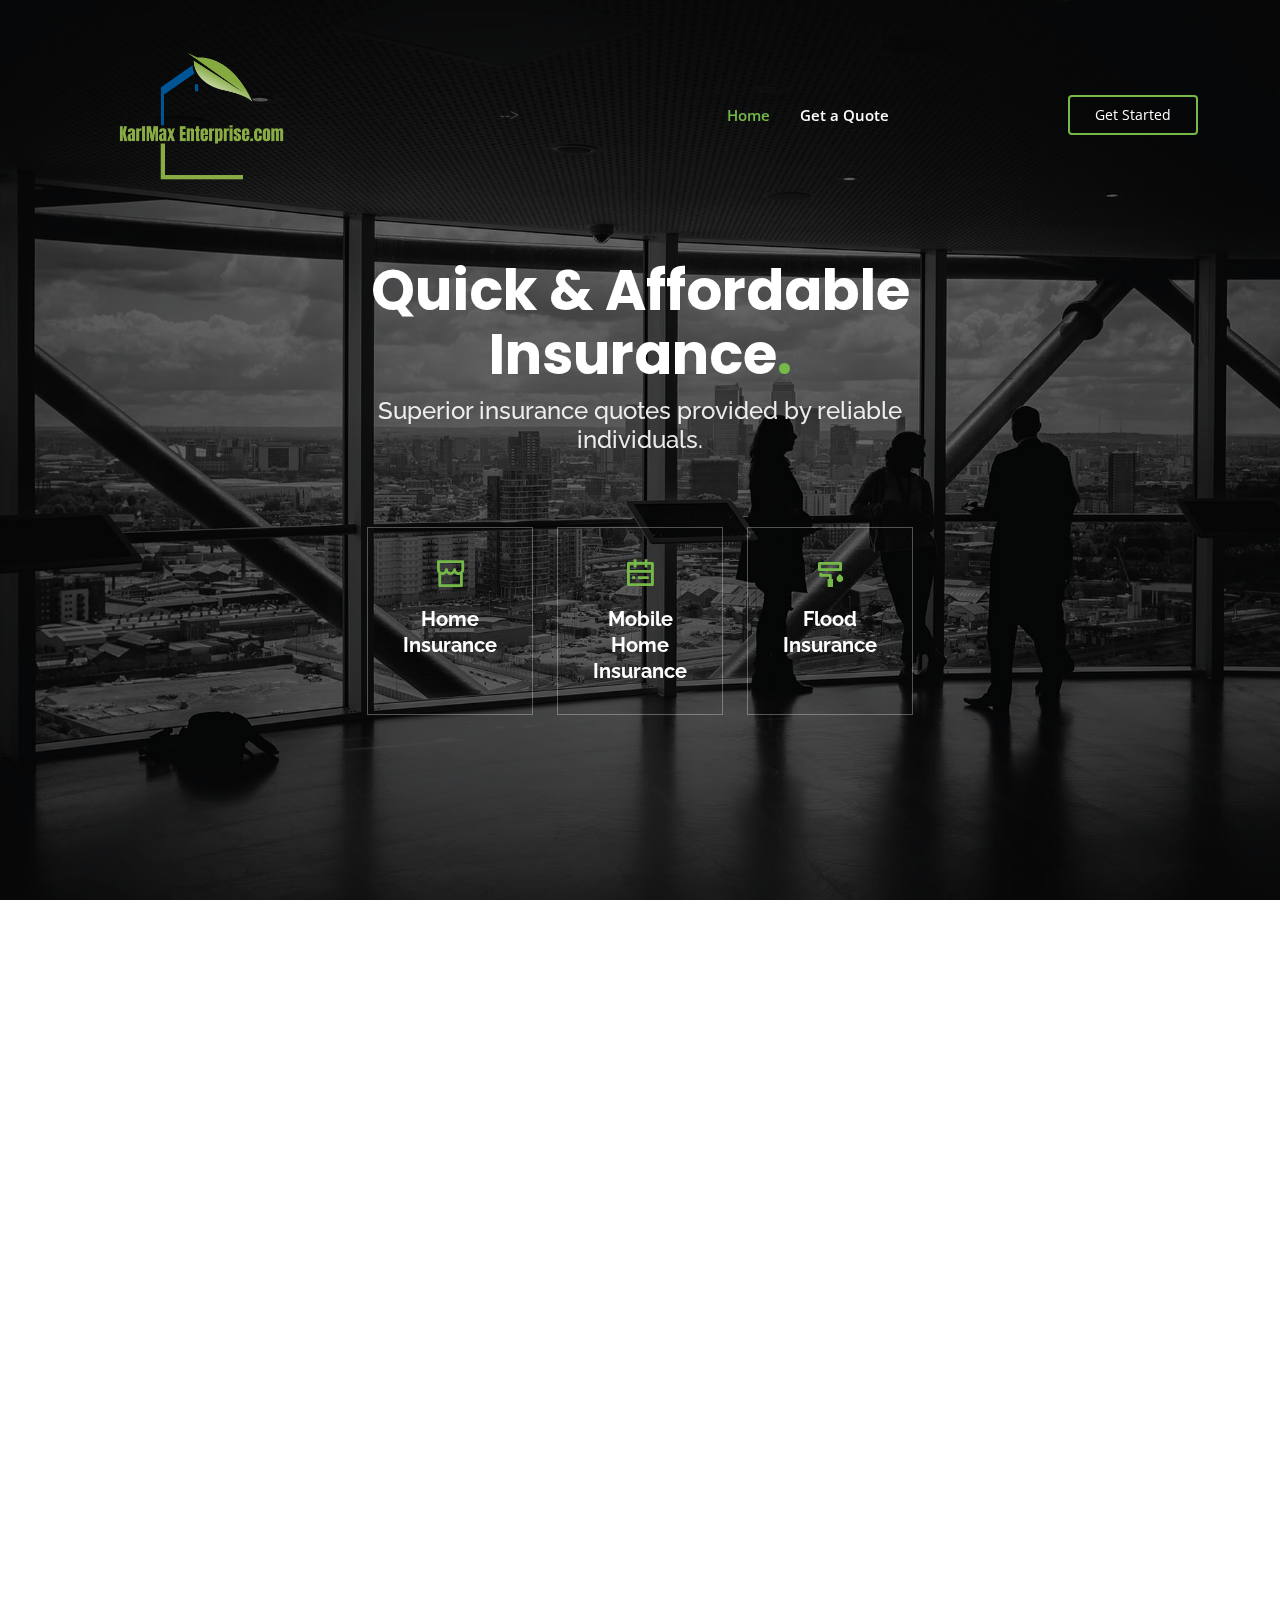
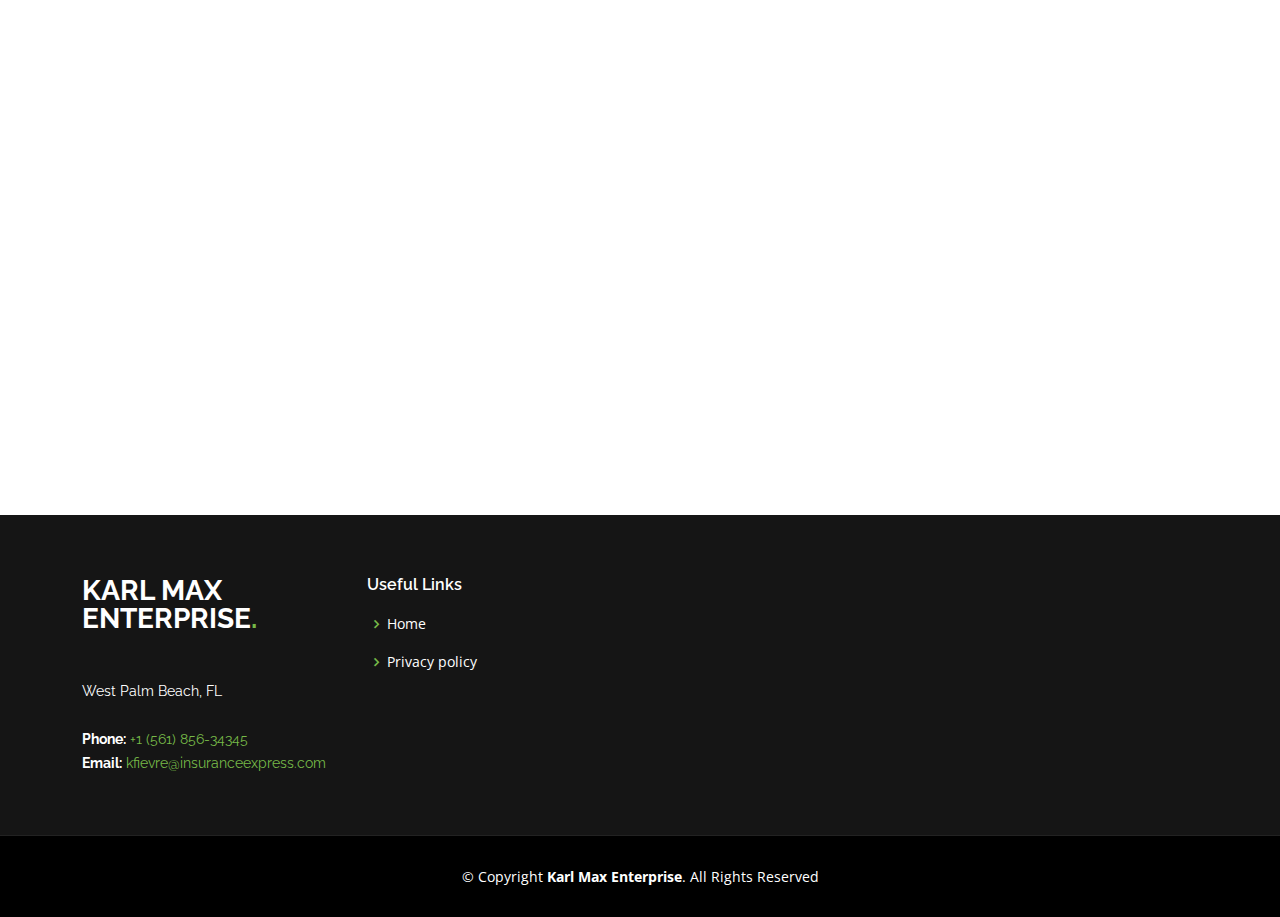
==== index.html @ fe8ec249 "Added logo and changed colors" ====
<!DOCTYPE html>
<html lang="en">

<head>
    <meta charset="utf-8">
    <meta content="width=device-width, initial-scale=1.0" name="viewport">

    <title>Karl Max Enterprise</title>
    <meta content="" name="description">
    <meta content="" name="keywords">

    <!-- Favicons -->
    <link href="assets/img/favicon.png" rel="icon">
    <link href="assets/img/apple-touch-icon.png" rel="apple-touch-icon">

    <!-- Google Fonts -->
    <link
        href="https://fonts.googleapis.com/css?family=Open+Sans:300,300i,400,400i,600,600i,700,700i|Raleway:300,300i,400,400i,500,500i,600,600i,700,700i|Poppins:300,300i,400,400i,500,500i,600,600i,700,700i"
        rel="stylesheet">

    <!-- Vendor CSS Files -->
    <link href="assets/vendor/aos/aos.css" rel="stylesheet">
    <link href="assets/vendor/bootstrap/css/bootstrap.min.css" rel="stylesheet">
    <link href="assets/vendor/bootstrap-icons/bootstrap-icons.css" rel="stylesheet">
    <link href="assets/vendor/boxicons/css/boxicons.min.css" rel="stylesheet">
    <link href="assets/vendor/glightbox/css/glightbox.min.css" rel="stylesheet">
    <link href="assets/vendor/remixicon/remixicon.css" rel="stylesheet">
    <link href="assets/vendor/swiper/swiper-bundle.min.css" rel="stylesheet">
    <link href="assets/css/style.css" rel="stylesheet">


</head>

<body>

    <!-- ======= Header ======= -->
    <header id="header" class="fixed-top ">
        <div class="container d-flex align-items-center justify-content-lg-between">

        <!--    <h1 class="logo me-auto me-lg-0"><a href="index.html">Karl Max Enterprise<span>.</span></a></h1>
             Uncomment below if you prefer to use an image logo -->
             <a href="index.html" class="logo me-auto me-lg-0"><img src="assets/img/Transparent Logo.png" alt="" class="img-fluid"></a>-->

            <nav id="navbar" class="navbar order-last order-lg-0">
                <ul>
                    <li><a class="nav-link scrollto active" href="#hero">Home</a></li>
                    <!--     <li><a class="nav-link scrollto" href="#about">About</a></li>
                    <li class="dropdown"><a href="#"><span>Drop Down</span> <i class="bi bi-chevron-down"></i></a>
                        <ul>
                            <li><a href="#">Drop Down 1</a></li>
                            <li class="dropdown"><a href="#"><span>Deep Drop Down</span> <i class="bi bi-chevron-right"></i></a>
                                <ul>
                                    <li><a href="#">Deep Drop Down 1</a></li>
                                    <li><a href="#">Deep Drop Down 2</a></li>
                                    <li><a href="#">Deep Drop Down 3</a></li>
                                    <li><a href="#">Deep Drop Down 4</a></li>
                                    <li><a href="#">Deep Drop Down 5</a></li>
                                </ul>
                            </li>
                            <li><a href="#">Drop Down 2</a></li>
                            <li><a href="#">Drop Down 3</a></li>
                            <li><a href="#">Drop Down 4</a></li>
                        </ul>
                    </li> -->
                    <li><a class="nav-link scrollto" href="#contact">Get a Quote</a></li>
                </ul>
                <i class="bi bi-list mobile-nav-toggle"></i>
            </nav><!-- .navbar -->

            <a href="#contact" class="get-started-btn scrollto">Get Started</a>

        </div>
    </header><!-- End Header -->

    <!-- ======= Hero Section ======= -->
    <section id="hero" class="d-flex align-items-center justify-content-center">
        <div class="container" data-aos="fade-up">

            <div class="row justify-content-center" data-aos="fade-up" data-aos-delay="150">
                <div class="col-xl-6 col-lg-8">
                    <h1>Quick & Affordable Insurance<span>.</span></h1>
                    <h2>Superior insurance quotes provided by reliable individuals.</h2>
                </div>
            </div>

            <div class="row gy-4 mt-5 justify-content-center" data-aos="zoom-in" data-aos-delay="250">
                <div class="col-xl-2 col-md-4">
                    <div class="icon-box">
                        <i class="ri-store-line"></i>
                        <h3><a href="">Home Insurance</a></h3>
                    </div>
                </div>
                <div class="col-xl-2 col-md-4">
                    <div class="icon-box">
                        <i class="ri-calendar-todo-line"></i>
                        <h3><a href="">Mobile Home Insurance</a></h3>
                    </div>
                </div>
                <div class="col-xl-2 col-md-4">
                    <div class="icon-box">
                        <i class="ri-paint-brush-line"></i>
                        <h3><a href="">Flood Insurance</a></h3>
                    </div>
                </div>
              <!--  <div class="col-xl-2 col-md-4">
                    <div class="icon-box">
                        <i class="ri-bar-chart-box-line"></i>
                        <h3><a href="">Dolor Sitema</a></h3>
                    </div>
                </div>

                <div class="col-xl-2 col-md-4">
                    <div class="icon-box">
                        <i class="ri-paint-brush-line"></i>
                        <h3><a href="">Magni Dolores</a></h3>
                    </div>
                </div>
                <div class="col-xl-2 col-md-4">
                    <div class="icon-box">
                        <i class="ri-database-2-line"></i>
                        <h3><a href="">Nemos Enimade</a></h3>
                    </div>
                </div>-->
            </div>

        </div>
    </section><!-- End Hero -->

    <main id="main">

        <!-- ======= About Section ======= 
        <section id="about" class="about">
            <div class="container" data-aos="fade-up">

                <div class="row">
                    <div class="col-lg-6 order-1 order-lg-2" data-aos="fade-left" data-aos-delay="100">
                        <img src="assets/img/about.jpg" class="img-fluid" alt="">
                    </div>
                    <div class="col-lg-6 pt-4 pt-lg-0 order-2 order-lg-1 content" data-aos="fade-right" data-aos-delay="100">
                        <h3>Voluptatem dignissimos provident quasi corporis voluptates sit assumenda.</h3>
                        <p class="fst-italic">
                            Lorem ipsum dolor sit amet, consectetur adipiscing elit, sed do eiusmod tempor incididunt ut labore et dolore
                            magna aliqua.
                        </p>
                        <ul>
                            <li><i class="ri-check-double-line"></i> Ullamco laboris nisi ut aliquip ex ea commodo consequat.</li>
                            <li><i class="ri-check-double-line"></i> Duis aute irure dolor in reprehenderit in voluptate velit.</li>
                            <li><i class="ri-check-double-line"></i> Ullamco laboris nisi ut aliquip ex ea commodo consequat. Duis aute irure dolor in reprehenderit in voluptate trideta storacalaperda mastiro dolore eu fugiat nulla pariatur.</li>
                        </ul>
                        <p>
                            Ullamco laboris nisi ut aliquip ex ea commodo consequat. Duis aute irure dolor in reprehenderit in voluptate
                            velit esse cillum dolore eu fugiat nulla pariatur. Excepteur sint occaecat cupidatat non proident
                        </p>
                    </div>
                </div>

            </div>
        </section> End About Section 

         ======= Clients Section ======= 
        <section id="clients" class="clients">
            <div class="container" data-aos="zoom-in">

                <div class="clients-slider swiper-container">
                    <div class="swiper-wrapper align-items-center">
                        <div class="swiper-slide"><img src="assets/img/clients/client-1.png" class="img-fluid" alt=""></div>
                        <div class="swiper-slide"><img src="assets/img/clients/client-2.png" class="img-fluid" alt=""></div>
                        <div class="swiper-slide"><img src="assets/img/clients/client-3.png" class="img-fluid" alt=""></div>
                        <div class="swiper-slide"><img src="assets/img/clients/client-4.png" class="img-fluid" alt=""></div>
                        <div class="swiper-slide"><img src="assets/img/clients/client-5.png" class="img-fluid" alt=""></div>
                        <div class="swiper-slide"><img src="assets/img/clients/client-6.png" class="img-fluid" alt=""></div>
                        <div class="swiper-slide"><img src="assets/img/clients/client-7.png" class="img-fluid" alt=""></div>
                        <div class="swiper-slide"><img src="assets/img/clients/client-8.png" class="img-fluid" alt=""></div>
                    </div>
                    <div class="swiper-pagination"></div>
                </div>

            </div>
        </section> End Clients Section -->

        <!-- ======= Features Section ======= 
        <section id="features" class="features">
            <div class="container" data-aos="fade-up">

                <div class="row">
                    <div class="image col-lg-6" style='background-image: url("assets/img/features.jpg");' data-aos="fade-right"></div>
                    <div class="col-lg-6" data-aos="fade-left" data-aos-delay="100">
                        <div class="icon-box mt-5 mt-lg-0" data-aos="zoom-in" data-aos-delay="150">
                            <i class="bx bx-receipt"></i>
                            <h4>Est labore ad</h4>
                            <p>Consequuntur sunt aut quasi enim aliquam quae harum pariatur laboris nisi ut aliquip</p>
                        </div>
                        <div class="icon-box mt-5" data-aos="zoom-in" data-aos-delay="150">
                            <i class="bx bx-cube-alt"></i>
                            <h4>Harum esse qui</h4>
                            <p>Excepteur sint occaecat cupidatat non proident, sunt in culpa qui officia deserunt</p>
                        </div>
                        <div class="icon-box mt-5" data-aos="zoom-in" data-aos-delay="150">
                            <i class="bx bx-images"></i>
                            <h4>Aut occaecati</h4>
                            <p>Aut suscipit aut cum nemo deleniti aut omnis. Doloribus ut maiores omnis facere</p>
                        </div>
                        <div class="icon-box mt-5" data-aos="zoom-in" data-aos-delay="150">
                            <i class="bx bx-shield"></i>
                            <h4>Beatae veritatis</h4>
                            <p>Expedita veritatis consequuntur nihil tempore laudantium vitae denat pacta</p>
                        </div>
                    </div>
                </div>

            </div>
        </section><!-- End Features Section 

        <!-- ======= Services Section ======= 
        <section id="services" class="services">
            <div class="container" data-aos="fade-up">

                <div class="section-title">
                    <h2>Services</h2>
                    <p>Check our Services</p>
                </div>

                <div class="row">
                    <div class="col-lg-4 col-md-6 d-flex align-items-stretch" data-aos="zoom-in" data-aos-delay="100">
                        <div class="icon-box">
                            <div class="icon"><i class="bx bxl-dribbble"></i></div>
                            <h4><a href="">Lorem Ipsum</a></h4>
                            <p>Voluptatum deleniti atque corrupti quos dolores et quas molestias excepturi</p>
                        </div>
                    </div>

                    <div class="col-lg-4 col-md-6 d-flex align-items-stretch mt-4 mt-md-0" data-aos="zoom-in" data-aos-delay="200">
                        <div class="icon-box">
                            <div class="icon"><i class="bx bx-file"></i></div>
                            <h4><a href="">Sed ut perspiciatis</a></h4>
                            <p>Duis aute irure dolor in reprehenderit in voluptate velit esse cillum dolore</p>
                        </div>
                    </div>

                    <div class="col-lg-4 col-md-6 d-flex align-items-stretch mt-4 mt-lg-0" data-aos="zoom-in" data-aos-delay="300">
                        <div class="icon-box">
                            <div class="icon"><i class="bx bx-tachometer"></i></div>
                            <h4><a href="">Magni Dolores</a></h4>
                            <p>Excepteur sint occaecat cupidatat non proident, sunt in culpa qui officia</p>
                        </div>
                    </div>

                    <div class="col-lg-4 col-md-6 d-flex align-items-stretch mt-4" data-aos="zoom-in" data-aos-delay="100">
                        <div class="icon-box">
                            <div class="icon"><i class="bx bx-world"></i></div>
                            <h4><a href="">Nemo Enim</a></h4>
                            <p>At vero eos et accusamus et iusto odio dignissimos ducimus qui blanditiis</p>
                        </div>
                    </div>

                    <div class="col-lg-4 col-md-6 d-flex align-items-stretch mt-4" data-aos="zoom-in" data-aos-delay="200">
                        <div class="icon-box">
                            <div class="icon"><i class="bx bx-slideshow"></i></div>
                            <h4><a href="">Dele cardo</a></h4>
                            <p>Quis consequatur saepe eligendi voluptatem consequatur dolor consequuntur</p>
                        </div>
                    </div>

                    <div class="col-lg-4 col-md-6 d-flex align-items-stretch mt-4" data-aos="zoom-in" data-aos-delay="300">
                        <div class="icon-box">
                            <div class="icon"><i class="bx bx-arch"></i></div>
                            <h4><a href="">Divera don</a></h4>
                            <p>Modi nostrum vel laborum. Porro fugit error sit minus sapiente sit aspernatur</p>
                        </div>
                    </div>

                </div>

            </div>
        </section><!-- End Services Section 

        <!-- ======= Cta Section ======= 
        <section id="cta" class="cta">
            <div class="container" data-aos="zoom-in">

                <div class="text-center">
                    <h3>Call To Action</h3>
                    <p> Duis aute irure dolor in reprehenderit in voluptate velit esse cillum dolore eu fugiat nulla pariatur. Excepteur sint occaecat cupidatat non proident, sunt in culpa qui officia deserunt mollit anim id est laborum.</p>
                    <a class="cta-btn" href="#">Call To Action</a>
                </div>

            </div>
        </section><!-- End Cta Section -->

        <!-- ======= Portfolio Section ======= 
        <section id="portfolio" class="portfolio">
            <div class="container" data-aos="fade-up">

                <div class="section-title">
                    <h2>Portfolio</h2>
                    <p>Check our Portfolio</p>
                </div>

                <div class="row" data-aos="fade-up" data-aos-delay="100">
                    <div class="col-lg-12 d-flex justify-content-center">
                        <ul id="portfolio-flters">
                            <li data-filter="*" class="filter-active">All</li>
                            <li data-filter=".filter-app">App</li>
                            <li data-filter=".filter-card">Card</li>
                            <li data-filter=".filter-web">Web</li>
                        </ul>
                    </div>
                </div>

                <div class="row portfolio-container" data-aos="fade-up" data-aos-delay="200">

                    <div class="col-lg-4 col-md-6 portfolio-item filter-app">
                        <div class="portfolio-wrap">
                            <img src="assets/img/portfolio/portfolio-1.jpg" class="img-fluid" alt="">
                            <div class="portfolio-info">
                                <h4>App 1</h4>
                                <p>App</p>
                                <div class="portfolio-links">
                                    <a href="assets/img/portfolio/portfolio-1.jpg" data-gallery="portfolioGallery" class="portfolio-lightbox" title="App 1"><i class="bx bx-plus"></i></a>
                                    <a href="portfolio-details.html" title="More Details"><i class="bx bx-link"></i></a>
                                </div>
                            </div>
                        </div>
                    </div>

                    <div class="col-lg-4 col-md-6 portfolio-item filter-web">
                        <div class="portfolio-wrap">
                            <img src="assets/img/portfolio/portfolio-2.jpg" class="img-fluid" alt="">
                            <div class="portfolio-info">
                                <h4>Web 3</h4>
                                <p>Web</p>
                                <div class="portfolio-links">
                                    <a href="assets/img/portfolio/portfolio-2.jpg" data-gallery="portfolioGallery" class="portfolio-lightbox" title="Web 3"><i class="bx bx-plus"></i></a>
                                    <a href="portfolio-details.html" title="More Details"><i class="bx bx-link"></i></a>
                                </div>
                            </div>
                        </div>
                    </div>

                    <div class="col-lg-4 col-md-6 portfolio-item filter-app">
                        <div class="portfolio-wrap">
                            <img src="assets/img/portfolio/portfolio-3.jpg" class="img-fluid" alt="">
                            <div class="portfolio-info">
                                <h4>App 2</h4>
                                <p>App</p>
                                <div class="portfolio-links">
                                    <a href="assets/img/portfolio/portfolio-3.jpg" data-gallery="portfolioGallery" class="portfolio-lightbox" title="App 2"><i class="bx bx-plus"></i></a>
                                    <a href="portfolio-details.html" title="More Details"><i class="bx bx-link"></i></a>
                                </div>
                            </div>
                        </div>
                    </div>

                    <div class="col-lg-4 col-md-6 portfolio-item filter-card">
                        <div class="portfolio-wrap">
                            <img src="assets/img/portfolio/portfolio-4.jpg" class="img-fluid" alt="">
                            <div class="portfolio-info">
                                <h4>Card 2</h4>
                                <p>Card</p>
                                <div class="portfolio-links">
                                    <a href="assets/img/portfolio/portfolio-4.jpg" data-gallery="portfolioGallery" class="portfolio-lightbox" title="Card 2"><i class="bx bx-plus"></i></a>
                                    <a href="portfolio-details.html" title="More Details"><i class="bx bx-link"></i></a>
                                </div>
                            </div>
                        </div>
                    </div>

                    <div class="col-lg-4 col-md-6 portfolio-item filter-web">
                        <div class="portfolio-wrap">
                            <img src="assets/img/portfolio/portfolio-5.jpg" class="img-fluid" alt="">
                            <div class="portfolio-info">
                                <h4>Web 2</h4>
                                <p>Web</p>
                                <div class="portfolio-links">
                                    <a href="assets/img/portfolio/portfolio-5.jpg" data-gallery="portfolioGallery" class="portfolio-lightbox" title="Web 2"><i class="bx bx-plus"></i></a>
                                    <a href="portfolio-details.html" title="More Details"><i class="bx bx-link"></i></a>
                                </div>
                            </div>
                        </div>
                    </div>

                    <div class="col-lg-4 col-md-6 portfolio-item filter-app">
                        <div class="portfolio-wrap">
                            <img src="assets/img/portfolio/portfolio-6.jpg" class="img-fluid" alt="">
                            <div class="portfolio-info">
                                <h4>App 3</h4>
                                <p>App</p>
                                <div class="portfolio-links">
                                    <a href="assets/img/portfolio/portfolio-6.jpg" data-gallery="portfolioGallery" class="portfolio-lightbox" title="App 3"><i class="bx bx-plus"></i></a>
                                    <a href="portfolio-details.html" title="More Details"><i class="bx bx-link"></i></a>
                                </div>
                            </div>
                        </div>
                    </div>

                    <div class="col-lg-4 col-md-6 portfolio-item filter-card">
                        <div class="portfolio-wrap">
                            <img src="assets/img/portfolio/portfolio-7.jpg" class="img-fluid" alt="">
                            <div class="portfolio-info">
                                <h4>Card 1</h4>
                                <p>Card</p>
                                <div class="portfolio-links">
                                    <a href="assets/img/portfolio/portfolio-7.jpg" data-gallery="portfolioGallery" class="portfolio-lightbox" title="Card 1"><i class="bx bx-plus"></i></a>
                                    <a href="portfolio-details.html" title="More Details"><i class="bx bx-link"></i></a>
                                </div>
                            </div>
                        </div>
                    </div>

                    <div class="col-lg-4 col-md-6 portfolio-item filter-card">
                        <div class="portfolio-wrap">
                            <img src="assets/img/portfolio/portfolio-8.jpg" class="img-fluid" alt="">
                            <div class="portfolio-info">
                                <h4>Card 3</h4>
                                <p>Card</p>
                                <div class="portfolio-links">
                                    <a href="assets/img/portfolio/portfolio-8.jpg" data-gallery="portfolioGallery" class="portfolio-lightbox" title="Card 3"><i class="bx bx-plus"></i></a>
                                    <a href="portfolio-details.html" title="More Details"><i class="bx bx-link"></i></a>
                                </div>
                            </div>
                        </div>
                    </div>

                    <div class="col-lg-4 col-md-6 portfolio-item filter-web">
                        <div class="portfolio-wrap">
                            <img src="assets/img/portfolio/portfolio-9.jpg" class="img-fluid" alt="">
                            <div class="portfolio-info">
                                <h4>Web 3</h4>
                                <p>Web</p>
                                <div class="portfolio-links">
                                    <a href="assets/img/portfolio/portfolio-9.jpg" data-gallery="portfolioGallery" class="portfolio-lightbox" title="Web 3"><i class="bx bx-plus"></i></a>
                                    <a href="portfolio-details.html" title="More Details"><i class="bx bx-link"></i></a>
                                </div>
                            </div>
                        </div>
                    </div>

                </div>

            </div>
        </section><!-- End Portfolio Section 

        <!-- ======= Counts Section ======= 
        <section id="counts" class="counts">
            <div class="container" data-aos="fade-up">

                <div class="row no-gutters">
                    <div class="image col-xl-5 d-flex align-items-stretch justify-content-center justify-content-lg-start" data-aos="fade-right" data-aos-delay="100"></div>
                    <div class="col-xl-7 ps-0 ps-lg-5 pe-lg-1 d-flex align-items-stretch" data-aos="fade-left" data-aos-delay="100">
                        <div class="content d-flex flex-column justify-content-center">
                            <h3>Voluptatem dignissimos provident quasi</h3>
                            <p>
                                Lorem ipsum dolor sit amet, consectetur adipiscing elit, sed do eiusmod tempor incididunt ut labore et dolore magna aliqua. Duis aute irure dolor in reprehenderit
                            </p>
                            <div class="row">
                                <div class="col-md-6 d-md-flex align-items-md-stretch">
                                    <div class="count-box">
                                        <i class="bi bi-emoji-smile"></i>
                                        <span data-purecounter-start="0" data-purecounter-end="65" data-purecounter-duration="2" class="purecounter"></span>
                                        <p><strong>Happy Clients</strong> consequuntur voluptas nostrum aliquid ipsam architecto ut.</p>
                                    </div>
                                </div>

                                <div class="col-md-6 d-md-flex align-items-md-stretch">
                                    <div class="count-box">
                                        <i class="bi bi-journal-richtext"></i>
                                        <span data-purecounter-start="0" data-purecounter-end="85" data-purecounter-duration="2" class="purecounter"></span>
                                        <p><strong>Projects</strong> adipisci atque cum quia aspernatur totam laudantium et quia dere tan</p>
                                    </div>
                                </div>

                                <div class="col-md-6 d-md-flex align-items-md-stretch">
                                    <div class="count-box">
                                        <i class="bi bi-clock"></i>
                                        <span data-purecounter-start="0" data-purecounter-end="35" data-purecounter-duration="4" class="purecounter"></span>
                                        <p><strong>Years of experience</strong> aut commodi quaerat modi aliquam nam ducimus aut voluptate non vel</p>
                                    </div>
                                </div>

                                <div class="col-md-6 d-md-flex align-items-md-stretch">
                                    <div class="count-box">
                                        <i class="bi bi-award"></i>
                                        <span data-purecounter-start="0" data-purecounter-end="20" data-purecounter-duration="4" class="purecounter"></span>
                                        <p><strong>Awards</strong> rerum asperiores dolor alias quo reprehenderit eum et nemo pad der</p>
                                    </div>
                                </div>
                            </div>
                        </div><!-- End .content
                    </div>
                </div>

            </div>
        </section><!-- End Counts Section -->

        <!-- ======= Testimonials Section ======= 
        <section id="testimonials" class="testimonials">
            <div class="container" data-aos="zoom-in">

                <div class="testimonials-slider swiper-container" data-aos="fade-up" data-aos-delay="100">
                    <div class="swiper-wrapper">

                        <div class="swiper-slide">
                            <div class="testimonial-item">
                                <img src="assets/img/testimonials/testimonials-1.jpg" class="testimonial-img" alt="">
                                <h3>Saul Goodman</h3>
                                <h4>Ceo &amp; Founder</h4>
                                <p>
                                    <i class="bx bxs-quote-alt-left quote-icon-left"></i>
                                    Proin iaculis purus consequat sem cure digni ssim donec porttitora entum suscipit rhoncus. Accusantium quam, ultricies eget id, aliquam eget nibh et. Maecen aliquam, risus at semper.
                                    <i class="bx bxs-quote-alt-right quote-icon-right"></i>
                                </p>
                            </div>
                        </div><!-- End testimonial item 

                        <div class="swiper-slide">
                            <div class="testimonial-item">
                                <img src="assets/img/testimonials/testimonials-2.jpg" class="testimonial-img" alt="">
                                <h3>Sara Wilsson</h3>
                                <h4>Designer</h4>
                                <p>
                                    <i class="bx bxs-quote-alt-left quote-icon-left"></i>
                                    Export tempor illum tamen malis malis eram quae irure esse labore quem cillum quid cillum eram malis quorum velit fore eram velit sunt aliqua noster fugiat irure amet legam anim culpa.
                                    <i class="bx bxs-quote-alt-right quote-icon-right"></i>
                                </p>
                            </div>
                        </div><!-- End testimonial item

                        <div class="swiper-slide">
                            <div class="testimonial-item">
                                <img src="assets/img/testimonials/testimonials-3.jpg" class="testimonial-img" alt="">
                                <h3>Jena Karlis</h3>
                                <h4>Store Owner</h4>
                                <p>
                                    <i class="bx bxs-quote-alt-left quote-icon-left"></i>
                                    Enim nisi quem export duis labore cillum quae magna enim sint quorum nulla quem veniam duis minim tempor labore quem eram duis noster aute amet eram fore quis sint minim.
                                    <i class="bx bxs-quote-alt-right quote-icon-right"></i>
                                </p>
                            </div>
                        </div><!-- End testimonial item

                        <div class="swiper-slide">
                            <div class="testimonial-item">
                                <img src="assets/img/testimonials/testimonials-4.jpg" class="testimonial-img" alt="">
                                <h3>Matt Brandon</h3>
                                <h4>Freelancer</h4>
                                <p>
                                    <i class="bx bxs-quote-alt-left quote-icon-left"></i>
                                    Fugiat enim eram quae cillum dolore dolor amet nulla culpa multos export minim fugiat minim velit minim dolor enim duis veniam ipsum anim magna sunt elit fore quem dolore labore illum veniam.
                                    <i class="bx bxs-quote-alt-right quote-icon-right"></i>
                                </p>
                            </div>
                        </div><!-- End testimonial item

                        <div class="swiper-slide">
                            <div class="testimonial-item">
                                <img src="assets/img/testimonials/testimonials-5.jpg" class="testimonial-img" alt="">
                                <h3>John Larson</h3>
                                <h4>Entrepreneur</h4>
                                <p>
                                    <i class="bx bxs-quote-alt-left quote-icon-left"></i>
                                    Quis quorum aliqua sint quem legam fore sunt eram irure aliqua veniam tempor noster veniam enim culpa labore duis sunt culpa nulla illum cillum fugiat legam esse veniam culpa fore nisi cillum quid.
                                    <i class="bx bxs-quote-alt-right quote-icon-right"></i>
                                </p>
                            </div>
                        </div><!-- End testimonial item 
                    </div>
                    <div class="swiper-pagination"></div>
                </div>

            </div>
        </section><!-- End Testimonials Section -->

        <!-- ======= Team Section ======= 
        <section id="team" class="team">
            <div class="container" data-aos="fade-up">

                <div class="section-title">
                    <h2>Team</h2>
                    <p>Check our Team</p>
                </div>

                <div class="row">

                    <div class="col-lg-3 col-md-6 d-flex align-items-stretch">
                        <div class="member" data-aos="fade-up" data-aos-delay="100">
                            <div class="member-img">
                                <img src="assets/img/team/team-1.jpg" class="img-fluid" alt="">
                                <div class="social">
                                    <a href=""><i class="bi bi-twitter"></i></a>
                                    <a href=""><i class="bi bi-facebook"></i></a>
                                    <a href=""><i class="bi bi-instagram"></i></a>
                                    <a href=""><i class="bi bi-linkedin"></i></a>
                                </div>
                            </div>
                            <div class="member-info">
                                <h4>Walter White</h4>
                                <span>Chief Executive Officer</span>
                            </div>
                        </div>
                    </div>

                    <div class="col-lg-3 col-md-6 d-flex align-items-stretch">
                        <div class="member" data-aos="fade-up" data-aos-delay="200">
                            <div class="member-img">
                                <img src="assets/img/team/team-2.jpg" class="img-fluid" alt="">
                                <div class="social">
                                    <a href=""><i class="bi bi-twitter"></i></a>
                                    <a href=""><i class="bi bi-facebook"></i></a>
                                    <a href=""><i class="bi bi-instagram"></i></a>
                                    <a href=""><i class="bi bi-linkedin"></i></a>
                                </div>
                            </div>
                            <div class="member-info">
                                <h4>Sarah Jhonson</h4>
                                <span>Product Manager</span>
                            </div>
                        </div>
                    </div>

                    <div class="col-lg-3 col-md-6 d-flex align-items-stretch">
                        <div class="member" data-aos="fade-up" data-aos-delay="300">
                            <div class="member-img">
                                <img src="assets/img/team/team-3.jpg" class="img-fluid" alt="">
                                <div class="social">
                                    <a href=""><i class="bi bi-twitter"></i></a>
                                    <a href=""><i class="bi bi-facebook"></i></a>
                                    <a href=""><i class="bi bi-instagram"></i></a>
                                    <a href=""><i class="bi bi-linkedin"></i></a>
                                </div>
                            </div>
                            <div class="member-info">
                                <h4>William Anderson</h4>
                                <span>CTO</span>
                            </div>
                        </div>
                    </div>

                    <div class="col-lg-3 col-md-6 d-flex align-items-stretch">
                        <div class="member" data-aos="fade-up" data-aos-delay="400">
                            <div class="member-img">
                                <img src="assets/img/team/team-4.jpg" class="img-fluid" alt="">
                                <div class="social">
                                    <a href=""><i class="bi bi-twitter"></i></a>
                                    <a href=""><i class="bi bi-facebook"></i></a>
                                    <a href=""><i class="bi bi-instagram"></i></a>
                                    <a href=""><i class="bi bi-linkedin"></i></a>
                                </div>
                            </div>
                            <div class="member-info">
                                <h4>Amanda Jepson</h4>
                                <span>Accountant</span>
                            </div>
                        </div>
                    </div>

                </div>

            </div>
        </section><!-- End Team Section -->

        <!-- ======= Contact Section ======= -->
        <section id="contact" class="contact">

            <!----------------------------->
            <div class="container" data-aos="fade-up">

                <div class="section-title">
                    <h2>Quote</h2>
                    <p>Get a Quote</p>
                </div>

                <div>
                    <iframe style="border:0; width: 100%; height: 270px;"
                        src="https://www.google.com/maps/embed?pb=!1m14!1m8!1m3!1d12097.433213460943!2d-74.0062269!3d40.7101282!3m2!1i1024!2i768!4f13.1!3m3!1m2!1s0x0%3A0xb89d1fe6bc499443!2sDowntown+Conference+Center!5e0!3m2!1smk!2sbg!4v1539943755621"
                        frameborder="0" allowfullscreen></iframe>
                </div>

                <div class="row mt-5">

                    <div class="col-lg-4">
                        <div class="info">
                            <div class="address">
                                <i class="bi bi-geo-alt"></i>
                                <h4>Location:</h4>
                                <p>West Palm Beach, Florida</p>
                            </div>

                            <div class="email">
                                <i class="bi bi-envelope"></i>
                                <a href="mailto:kvievre@insuranceexpress.com">
                                    <h4>Email:</h4>
                                    <p>kfievre@insuranceexpress.com</p>
                                </a>
                            </div>

                            <div class="phone">
                                <i class="bi bi-phone"></i>
                                <a href="tel:5618563464">
                                    <h4>Call:</h4>
                                    <p>+1(561) 856-3464</p>
                                </a>
                            </div>

                        </div>

                    </div>

                    <div class="col-lg-8 mt-5 mt-lg-0">
                        <form action="https://formspree.io/f/mqkwgqyy" id="my-form" class="formClass" method="POST">
                            <div class="primary">
                                <h2 class="text-center mb-3">Primary Insured Contact</h2>
                                <hr>
                                <div class="row">
                                    <div class="col-md-6">
                                        <input type="radio" id="home" required name="insurance type" value="Home">
                                        <label for="home">Home</label> <br>
                                        <input type="radio" id="mobileHome" required name="insurance type" value="Mobile Home">
                                        <label for="mobileHome">Mobile Home</label><br>
                                        <input type="radio" id="floor" required name="insurance type" value="Flood">
                                        <label for="mobileHome">Flood</label><br>
                                    </div>
                                </div>
                                <div class="row">
                                    <div class="col-md-6">
                                        <label for="name" style="margin-top: 20px;">First Name <span class="text-danger">*</span></label>
                                        <input type="text" class="form-control" id="name" required name="FirstName">
                                    </div>
                                    <div class="col-md-6">
                                        <label for="name" style="margin-top: 20px;">Last Name <span class="text-danger">*</span></label>
                                        <input type="text" class="form-control" id="name" required name="LastName ">
                                    </div>
                                </div>
                                <div class="row mt-5">
                                    <div class="col-md-6">
                                        <label for="name">Email <span class="text-danger">*</span></label>
                                        <input type="email" class="form-control" id="name" required name="Email">
                                    </div>
                                    <div class="col-md-6">
                                        <label for="name">Phone Number <span class="text-danger">*</span></label>
                                        <input type="text" class="form-control" id="name" required name="Phone Number">
                                    </div>
                                </div>

                                <div class="row mt-5">
                                    <div class="col-md-6">
                                        <label for="name">Street Address <span class="text-danger">*</span></label>
                                        <input type="text" class="form-control" id="name" required name="StreetAddress">
                                    </div>
                                    <div class="col-md-6">
                                        <label for="name">Zip Code<span class="text-danger">*</span></label>
                                        <input type="text" class="form-control" id="name" required name="ZipCode">
                                    </div>

                                    <div class="col-md-6 mt-3">
                                        <label for="name">Coverage Amount<span class="text-danger">*</span></label>
                                        <input type="text" class="form-control" id="name" required
                                            name="CoverageAmount">
                                    </div>

                                </div>

                                <div class="coApplicant">
                                    <input type="checkbox" id="checkBox" onclick="myFunction()">
                                    <label for="checkBox">Add a co-applicant</label>
                                    <div action="" id="text" style="display: none;">

                                        <h2 class="text-center">Co-Applicant</h2>
                                        <hr>
                                        <div class="row">
                                            <div class="col-md-6">
                                                <label for="name">First Name <span class="text-danger">*</span></label>
                                                <input type="text" class="form-control" id="name"
                                                    name="Co-Applicant-FirstName ">
                                            </div>
                                            <div class="col-md-6">
                                                <label for="name">Last Name <span class="text-danger">*</span></label>
                                                <input type="text" class="form-control" id="name"
                                                    name="Co-Applicant-LastName">
                                            </div>
                                        </div>
                                        <div class="row mt-5">
                                            <div class="col-md-6">
                                                <label for="name">Email <span class="text-danger">*</span></label>
                                                <input type="text" class="form-control" id="name"
                                                    name="Co-Applicant-Email">
                                            </div>
                                            <div class="col-md-6">
                                                <label for="name">Phone Number <span
                                                        class="text-danger">*</span></label>
                                                <input type="text" class="form-control" id="name"
                                                    name="Co-Applicant-Phone">
                                            </div>
                                        </div>


                                        <div class="row mt-5">
                                            <div class="col-md-6">
                                                <label for="name">Street Address <span
                                                        class="text-danger">*</span></label>
                                                <input type="text" class="form-control" id="name" name="StreetAddress">
                                            </div>
                                            <div class="col-md-6">
                                                <label for="name">Zip Code<span class="text-danger">*</span></label>
                                                <input type="text" class="form-control" id="name" name="ZipCode">
                                            </div>

                                            <div class="col-md-6 mt-3">
                                                <label for="name">Coverage Amount<span
                                                        class="text-danger">*</span></label>
                                                <input type="text" class="form-control" id="name" name="CoverageAmount">
                                            </div>

                                        </div>

                                    </div>
                                </div>
                                <button type="submit" class="btn " id="btnContactUs">Submit</button>
                        </form>
                        <style>
                            .btn:hover {
                                color: #212529;
                                text-decoration: none;
                            }

                            .formClass button {
                                background-color: #75b948;;
                                padding-left: 20px;
                                padding-right: 20px;
                                padding-top: 10px;
                                padding-bottom: 10px;
                                color: #fff;
                                margin-bottom: 50px;
                                margin-top: 20px;
                            }
                        </style>

                    </div>

                </div>

            </div>
        </section><!-- End Contact Section -->

    </main><!-- End #main -->

    <!-- ======= Footer ======= -->
    <footer id="footer">
        <div class="footer-top">
            <div class="container">
                <div class="row">
                    <div class="col-lg-3 col-md-6">
                        <div class="footer-info">
                            <h3>Karl Max Enterprise<span>.</span></h3>
                            <p>
                                <br>
                                West Palm Beach, FL<br><br>
                                <strong>Phone:</strong><a href="tel:5618563464"> +1 (561) 856-34345</a><br>
                                <strong>Email:</strong><a href="mailto:kvievre@insuranceexpress.com">
                                    kfievre@insuranceexpress.com</a><br>
                            </p>
                            <!--   <div class="social-links mt-3">
                                <a href="#" class="twitter"><i class="bx bxl-twitter"></i></a>
                                <a href="#" class="facebook"><i class="bx bxl-facebook"></i></a>
                                <a href="#" class="instagram"><i class="bx bxl-instagram"></i></a>
                                <a href="#" class="google-plus"><i class="bx bxl-skype"></i></a>
                                <a href="#" class="linkedin"><i class="bx bxl-linkedin"></i></a>
                            </div> -->
                        </div>
                    </div>

                    <div class="col-lg-2 col-md-6 footer-links">
                        <h4>Useful Links</h4>
                        <ul>
                            <!--  
                            <li><i class="bx bx-chevron-right"></i> <a href="#">About us</a></li>
                            <li><i class="bx bx-chevron-right"></i> <a href="#">Services</a></li>
                            <li><i class="bx bx-chevron-right"></i> <a href="#">Terms of service</a></li>-->
                            <li><i class="bx bx-chevron-right"></i> <a href="#hero">Home</a></li>
                            <li><i class="bx bx-chevron-right"></i> <a href="#">Privacy policy</a></li>
                        </ul>
                    </div>

                    <!--    <div class="col-lg-3 col-md-6 footer-links">
                        <h4>Our Services</h4>
                        <ul>
                            <li><i class="bx bx-chevron-right"></i> <a href="#">Web Design</a></li>
                            <li><i class="bx bx-chevron-right"></i> <a href="#">Web Development</a></li>
                            <li><i class="bx bx-chevron-right"></i> <a href="#">Product Management</a></li>
                            <li><i class="bx bx-chevron-right"></i> <a href="#">Marketing</a></li>
                            <li><i class="bx bx-chevron-right"></i> <a href="#">Graphic Design</a></li>
                        </ul>
                    </div>

                    <div class="col-lg-4 col-md-6 footer-newsletter">
                        <h4>Our Newsletter</h4>
                        <p>Tamen quem nulla quae legam multos aute sint culpa legam noster magna</p>
                        <form action="" method="post">
                            <input type="email" name="email"><input type="submit" value="Subscribe">
                        </form>

                    </div> -->

                </div>
            </div>
        </div>

        <div class="container">
            <div class="copyright">
                &copy; Copyright <strong><span>Karl Max Enterprise</span></strong>. All Rights Reserved
            </div>
        </div>
    </footer><!-- End Footer -->

    <div id="preloader"></div>
    <a href="#" class="back-to-top d-flex align-items-center justify-content-center"><i
            class="bi bi-arrow-up-short"></i></a>

    <!-- Vendor JS Files -->
    <script src="assets/vendor/aos/aos.js"></script>
    <script src="assets/vendor/bootstrap/js/bootstrap.bundle.min.js"></script>
    <script src="assets/vendor/glightbox/js/glightbox.min.js"></script>
    <script src="assets/vendor/isotope-layout/isotope.pkgd.min.js"></script>
    <script src="assets/vendor/php-email-form/validate.js"></script>
    <script src="assets/vendor/purecounter/purecounter.js"></script>
    <script src="assets/vendor/swiper/swiper-bundle.min.js"></script>

    <!-- Template Main JS File -->
    <script src="assets/js/main.js"></script>

    <script>
        function myFunction() {
            var checkBox = document.getElementById("checkBox");
            var text = document.getElementById("text");

            if (checkBox.checked == true) {
                text.style.display = "block";
            } else {
                text.style.display = "none";
            }
        }
    </script>
</body>

</html>
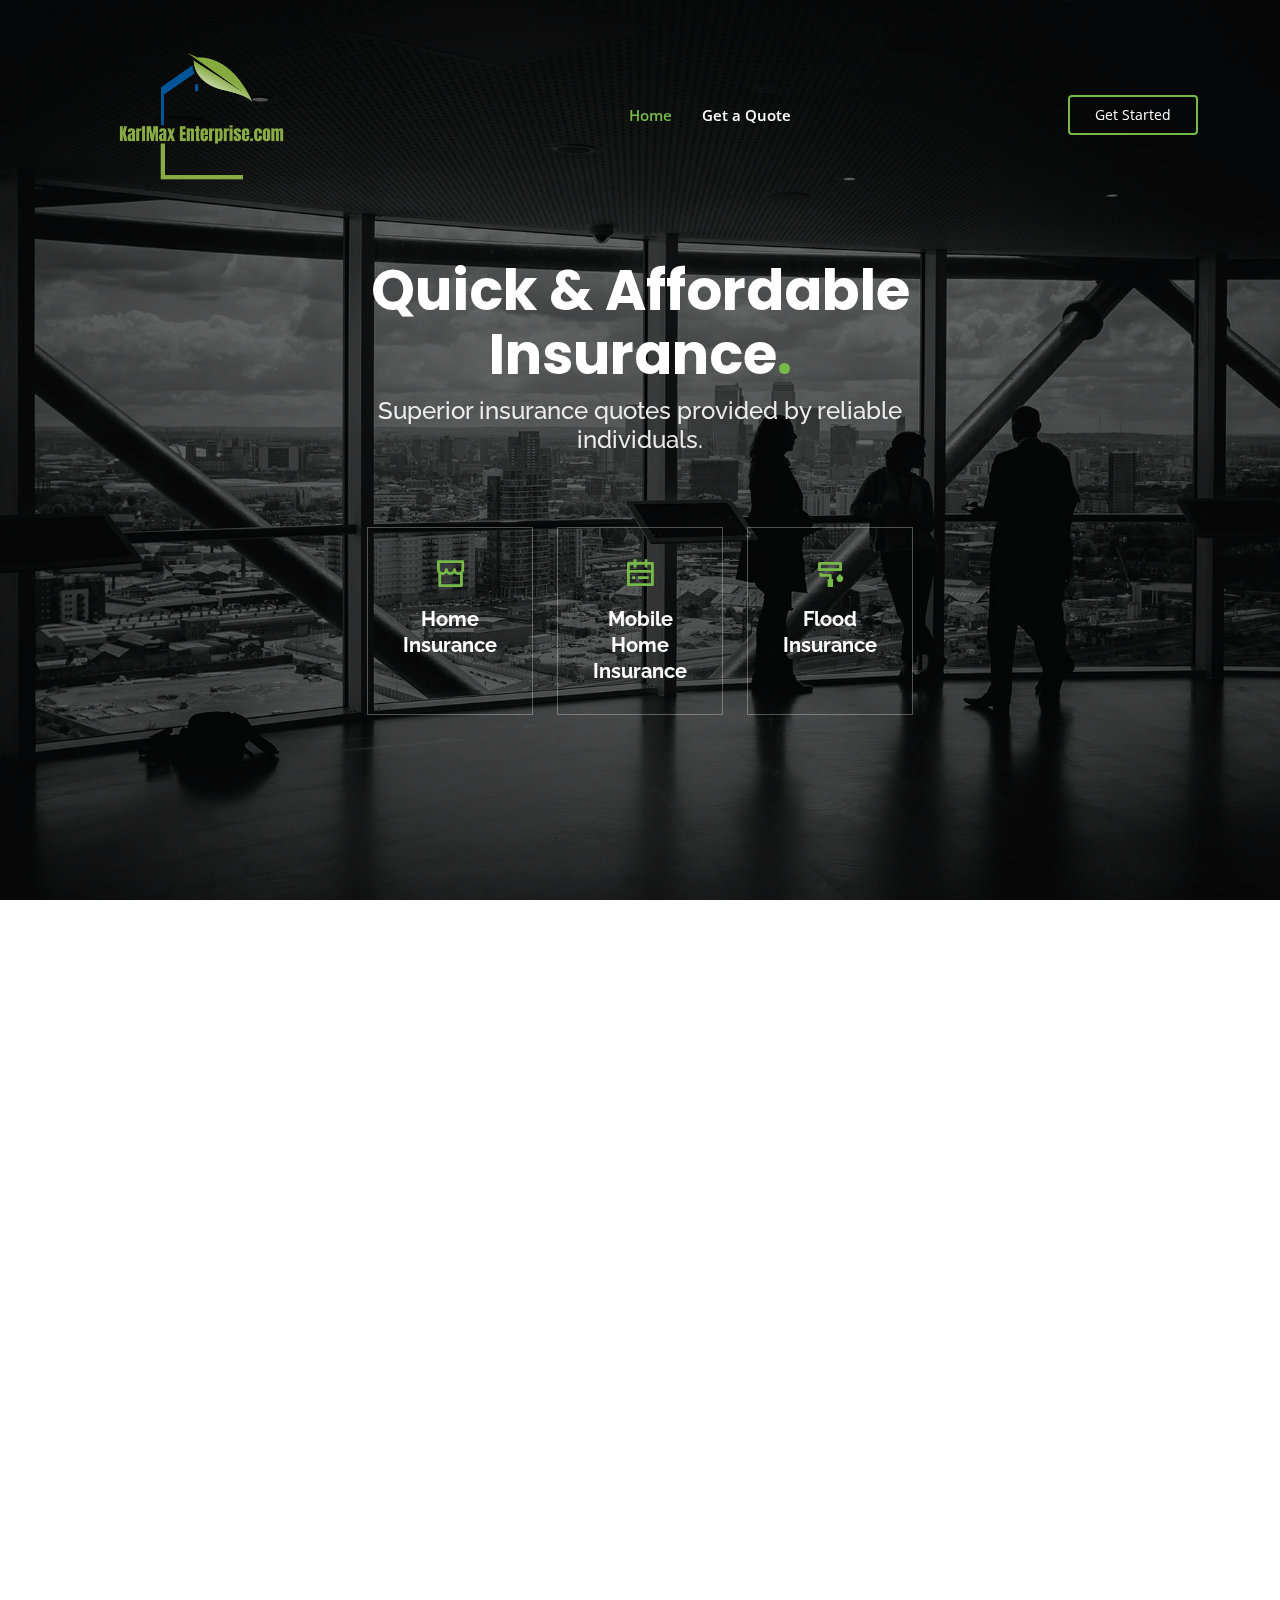
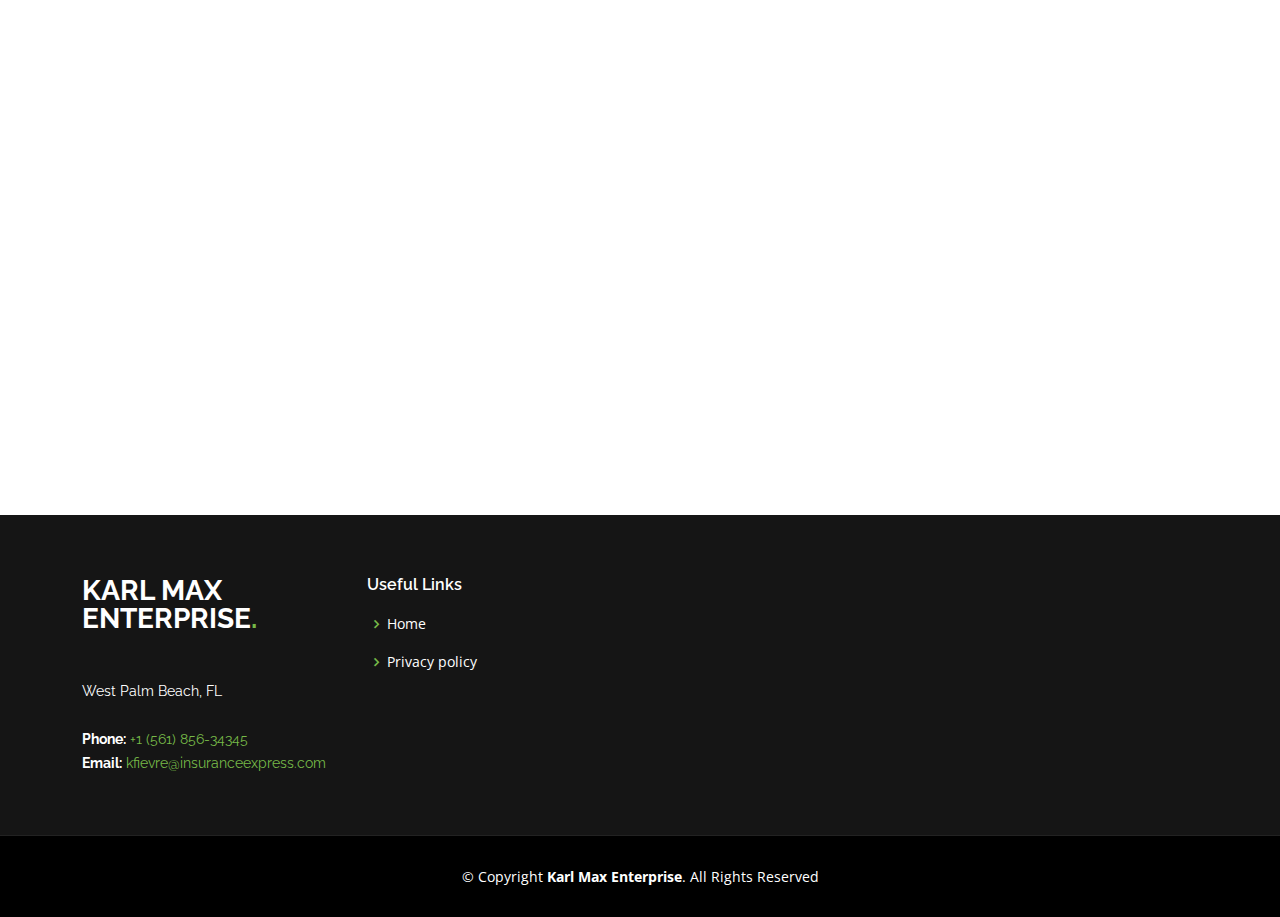
==== commit 587d6533: "Added logo and changed colors" ====
--- a/index.html
+++ b/index.html
@@ -10,8 +10,8 @@
     <meta content="" name="keywords">
 
     <!-- Favicons -->
-    <link href="assets/img/favicon.png" rel="icon">
-    <link href="assets/img/apple-touch-icon.png" rel="apple-touch-icon">
+    <link href="assets/img/Transparent Logo.ico" rel="icon">
+    <link href="assets/img/Transparent Logo.png" rel="apple-touch-icon">
 
     <!-- Google Fonts -->
     <link
@@ -39,7 +39,7 @@
 
         <!--    <h1 class="logo me-auto me-lg-0"><a href="index.html">Karl Max Enterprise<span>.</span></a></h1>
              Uncomment below if you prefer to use an image logo -->
-             <a href="index.html" class="logo me-auto me-lg-0"><img src="assets/img/Transparent Logo.png" alt="" class="img-fluid"></a>-->
+             <a href="index.html" class="logo me-auto me-lg-0"><img src="assets/img/Transparent Logo.png" alt="" class="img-fluid"></a>
 
             <nav id="navbar" class="navbar order-last order-lg-0">
                 <ul>
@@ -656,7 +656,7 @@
                 </div>
 
             </div>
-        </section><!-- End Team Section -->
+        </section> End Team Section -->
 
         <!-- ======= Contact Section ======= -->
         <section id="contact" class="contact">
@@ -671,7 +671,7 @@
 
                 <div>
                     <iframe style="border:0; width: 100%; height: 270px;"
-                        src="https://www.google.com/maps/embed?pb=!1m14!1m8!1m3!1d12097.433213460943!2d-74.0062269!3d40.7101282!3m2!1i1024!2i768!4f13.1!3m3!1m2!1s0x0%3A0xb89d1fe6bc499443!2sDowntown+Conference+Center!5e0!3m2!1smk!2sbg!4v1539943755621"
+                    src="https://www.google.com/maps/embed?pb=!1m18!1m12!1m3!1d3564.0878386819804!2d-80.14820948495937!3d26.70964068321548!2m3!1f0!2f0!3f0!3m2!1i1024!2i768!4f13.1!3m3!1m2!1s0x88d9290b729565c9%3A0x6b3a4409d93e49e4!2s2000%20Vista%20Pkwy%2C%20West%20Palm%20Beach%2C%20FL%2033411!5e0!3m2!1sen!2sus!4v1629355920578!5m2!1sen!2sus"
                         frameborder="0" allowfullscreen></iframe>
                 </div>
 
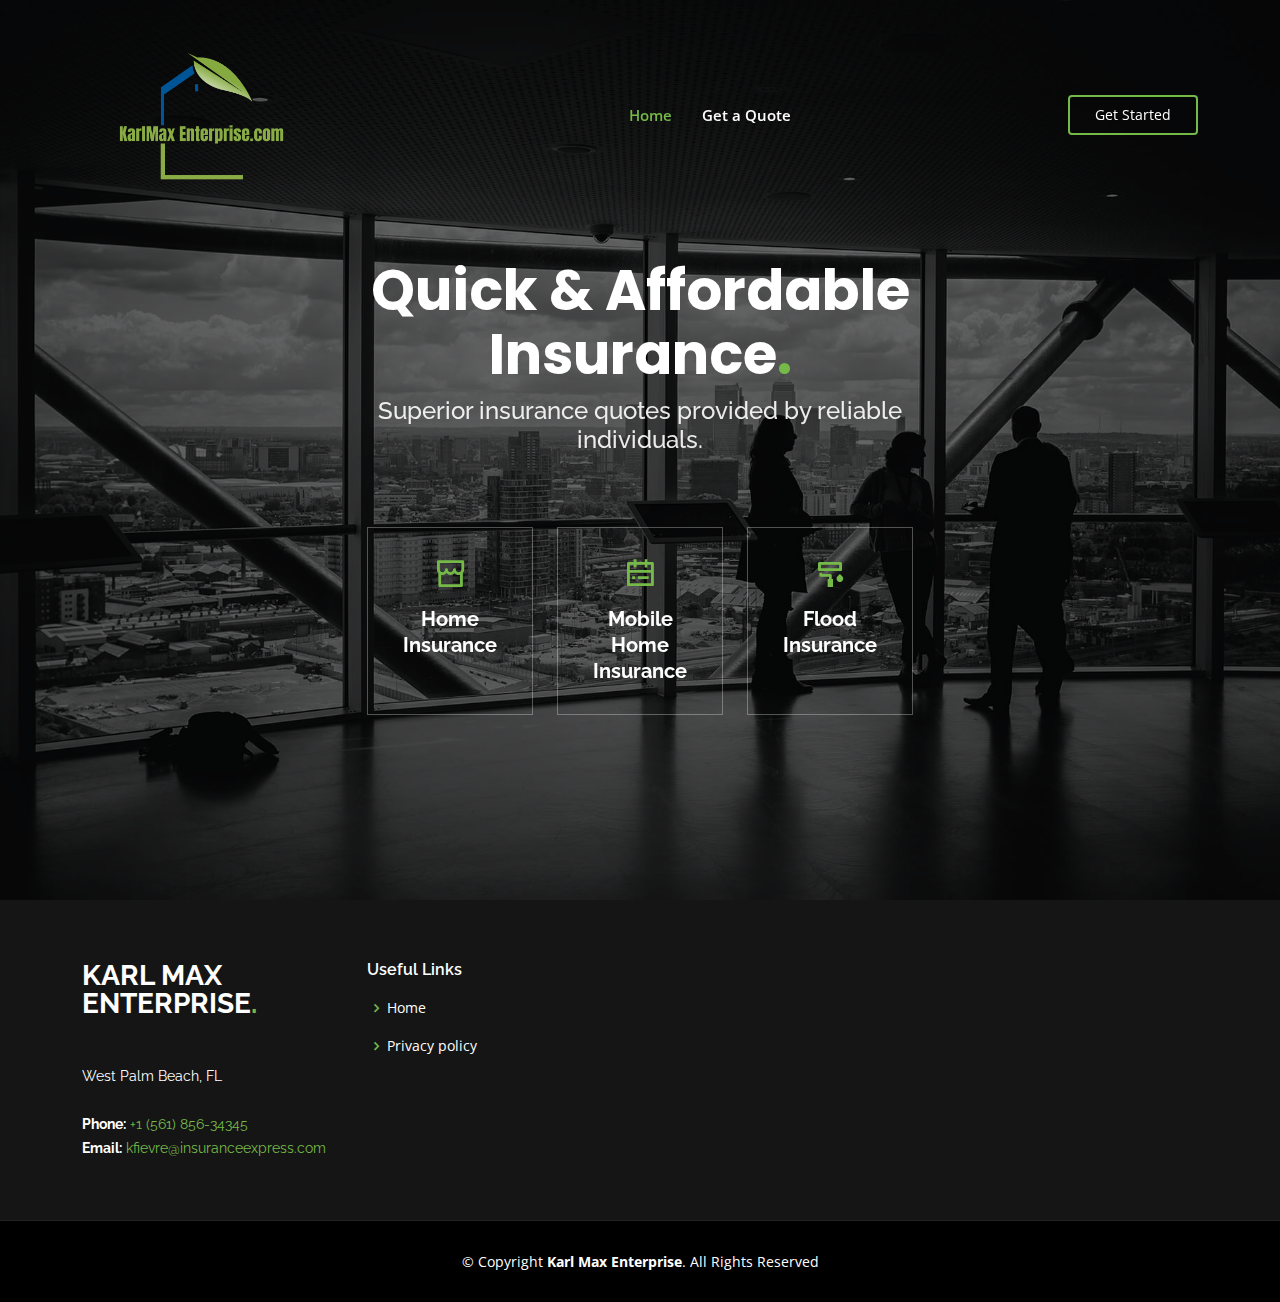
==== commit 8e0c34d0: "href updates" ====
--- a/index.html
+++ b/index.html
@@ -8,6 +8,31 @@
     <title>Karl Max Enterprise</title>
     <meta content="" name="description">
     <meta content="" name="keywords">
+
+
+    <meta name="description" content="Karl Max Enterprise | Superior insurance by trustworthy individuals.">
+    <meta name="keywords" content="insurance, home, flood, mobile home, affordable insurance, cheap insurance">
+    <meta charset="utf-8">
+    <meta name="referrer" content="strict-origin" />
+    <link rel="canonical" href="https://karlmaxenterprise.com/" />
+    <!--Open Graph -->
+    <meta property="og:type" content="website">
+    <meta property="og:locale" content="en_US">
+    <meta property="og:site_name" content="Karl Max Enterprise">
+    <meta property="og:url" content="https://karlmaxenterprise.com/">
+    <meta property="og:title" content="Karl Max Enterprise | Superior insurance by trustworthy individuals.">
+    <meta property="og:description" content="Karl Max Enterprise | Superior insurance by trustworthy individuals.">
+    <meta property="og:image" content="Karl Max Enterprise/assets/img/Transparent Logo.png">
+
+    <!-- Twitter Meta -->
+    <meta name="twitter:card" content="Karl Max Enterprise">
+    <meta name="twitter:url" content="https://karlmaxenterprise.com">
+    <meta name="twitter:title" content="Karl Max Enterprise | Superior insurance by trustworthy individuals.">
+    <meta name="twitter:description" content="Karl Max Enterprise | Superior insurance by trustworthy individuals.">
+    <meta name="twitter:image" content="Karl Max Enterprise/assets/img/Transparent Logo.png">
+    
+    <!--[if IE]><meta http-equiv='X-UA-Compatible' content='IE=edge,chrome=1'><![endif]-->
+    <meta name="viewport" content="width=device-width, initial-scale=1.0, maximum-scale=1.0" />
 
     <!-- Favicons -->
     <link href="assets/img/Transparent Logo.ico" rel="icon">
@@ -39,7 +64,7 @@
 
         <!--    <h1 class="logo me-auto me-lg-0"><a href="index.html">Karl Max Enterprise<span>.</span></a></h1>
              Uncomment below if you prefer to use an image logo -->
-             <a href="index.html" class="logo me-auto me-lg-0"><img src="assets/img/Transparent Logo.png" alt="" class="img-fluid"></a>
+             <a href="index.html" class="logo me-auto me-lg-0" id="nav-img"><img src="assets/img/Transparent Logo.png" alt="" class="img-fluid"></a>
 
             <nav id="navbar" class="navbar order-last order-lg-0">
                 <ul>
@@ -62,7 +87,7 @@
                             <li><a href="#">Drop Down 4</a></li>
                         </ul>
                     </li> -->
-                    <li><a class="nav-link scrollto" href="#contact">Get a Quote</a></li>
+                    <li><a class="nav-link scrollto" href="quote.html">Get a Quote</a></li>
                 </ul>
                 <i class="bi bi-list mobile-nav-toggle"></i>
             </nav><!-- .navbar -->
@@ -87,40 +112,22 @@
                 <div class="col-xl-2 col-md-4">
                     <div class="icon-box">
                         <i class="ri-store-line"></i>
-                        <h3><a href="">Home Insurance</a></h3>
+                        <h3><a href="quote.html">Home Insurance</a></h3>
                     </div>
                 </div>
                 <div class="col-xl-2 col-md-4">
                     <div class="icon-box">
                         <i class="ri-calendar-todo-line"></i>
-                        <h3><a href="">Mobile Home Insurance</a></h3>
+                        <h3><a href="quote.html">Mobile Home Insurance</a></h3>
                     </div>
                 </div>
                 <div class="col-xl-2 col-md-4">
                     <div class="icon-box">
                         <i class="ri-paint-brush-line"></i>
-                        <h3><a href="">Flood Insurance</a></h3>
-                    </div>
-                </div>
-              <!--  <div class="col-xl-2 col-md-4">
-                    <div class="icon-box">
-                        <i class="ri-bar-chart-box-line"></i>
-                        <h3><a href="">Dolor Sitema</a></h3>
-                    </div>
-                </div>
-
-                <div class="col-xl-2 col-md-4">
-                    <div class="icon-box">
-                        <i class="ri-paint-brush-line"></i>
-                        <h3><a href="">Magni Dolores</a></h3>
-                    </div>
-                </div>
-                <div class="col-xl-2 col-md-4">
-                    <div class="icon-box">
-                        <i class="ri-database-2-line"></i>
-                        <h3><a href="">Nemos Enimade</a></h3>
-                    </div>
-                </div>-->
+                        <h3><a href="quote.html">Flood Insurance</a></h3>
+                    </div>
+                </div>
+
             </div>
 
         </div>
@@ -658,13 +665,13 @@
             </div>
         </section> End Team Section -->
 
-        <!-- ======= Contact Section ======= -->
+        <!-- ======= Contact Section ======= 
         <section id="contact" class="contact">
 
-            <!----------------------------->
+            <!---------------------------
             <div class="container" data-aos="fade-up">
 
-                <div class="section-title">
+                <div class="section-title" id="quote-section">
                     <h2>Quote</h2>
                     <p>Get a Quote</p>
                 </div>
@@ -678,7 +685,7 @@
                 <div class="row mt-5">
 
                     <div class="col-lg-4">
-                        <div class="info">
+                        <div class="info" id="info">
                             <div class="address">
                                 <i class="bi bi-geo-alt"></i>
                                 <h4>Location:</h4>
@@ -707,7 +714,7 @@
 
                     <div class="col-lg-8 mt-5 mt-lg-0">
                         <form action="https://formspree.io/f/mqkwgqyy" id="my-form" class="formClass" method="POST">
-                            <div class="primary">
+                            <div class="primary" id="primary-contact">
                                 <h2 class="text-center mb-3">Primary Insured Contact</h2>
                                 <hr>
                                 <div class="row">
@@ -839,7 +846,7 @@
                 </div>
 
             </div>
-        </section><!-- End Contact Section -->
+        </section> End Contact Section -->
 
     </main><!-- End #main -->
 
@@ -938,7 +945,21 @@
                 text.style.display = "none";
             }
         }
+        document.addEventListener("DOMContentLoaded", function(event) {
+    // Your code to run since DOM is loaded and ready
+            window.onscroll = function(ev) {
+    if ((window.innerHeight + window.scrollY) >= 1200) {
+        console.log(window.innerHeight);
+        document.getElementById("nav-img").getElementsByTagName("img").style.maxHeight = "150px";
+      // you're at the bottom of the page
+      console.log("Bottom of page");
+    }
+};
+});
+
     </script>
+
+
 </body>
 
 </html>--- a/assets/css/style.css
+++ b/assets/css/style.css
@@ -173,6 +173,9 @@
   .get-started-btn {
     padding: 7px 20px 8px 20px;
     margin-right: 15px;
+  }
+  #header .logo img {
+    max-height: 100px;
   }
 }
 
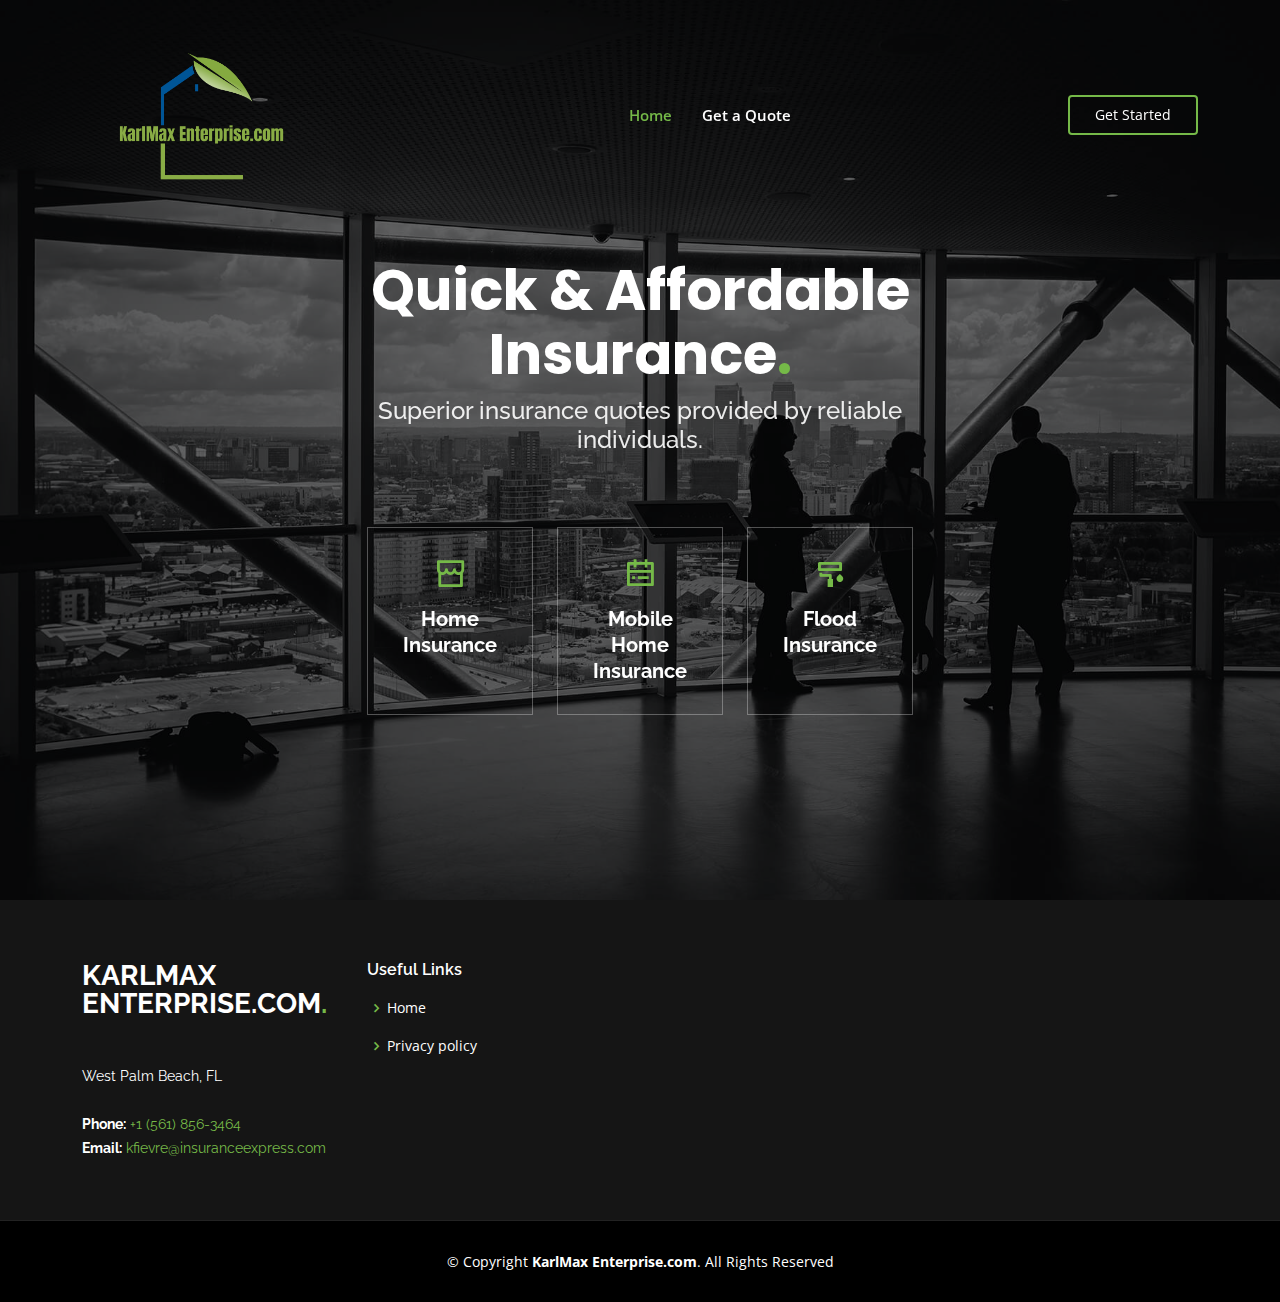
==== commit e01af846: "Privacy policy" ====
--- a/index.html
+++ b/index.html
@@ -857,21 +857,15 @@
                 <div class="row">
                     <div class="col-lg-3 col-md-6">
                         <div class="footer-info">
-                            <h3>Karl Max Enterprise<span>.</span></h3>
+                            <h3>KarlMax Enterprise.com<span>.</span></h3>
                             <p>
                                 <br>
                                 West Palm Beach, FL<br><br>
-                                <strong>Phone:</strong><a href="tel:5618563464"> +1 (561) 856-34345</a><br>
+                                <strong>Phone:</strong><a href="tel:5618563464"> +1 (561) 856-3464</a><br>
                                 <strong>Email:</strong><a href="mailto:kvievre@insuranceexpress.com">
                                     kfievre@insuranceexpress.com</a><br>
                             </p>
-                            <!--   <div class="social-links mt-3">
-                                <a href="#" class="twitter"><i class="bx bxl-twitter"></i></a>
-                                <a href="#" class="facebook"><i class="bx bxl-facebook"></i></a>
-                                <a href="#" class="instagram"><i class="bx bxl-instagram"></i></a>
-                                <a href="#" class="google-plus"><i class="bx bxl-skype"></i></a>
-                                <a href="#" class="linkedin"><i class="bx bxl-linkedin"></i></a>
-                            </div> -->
+
                         </div>
                     </div>
 
@@ -883,29 +877,9 @@
                             <li><i class="bx bx-chevron-right"></i> <a href="#">Services</a></li>
                             <li><i class="bx bx-chevron-right"></i> <a href="#">Terms of service</a></li>-->
                             <li><i class="bx bx-chevron-right"></i> <a href="#hero">Home</a></li>
-                            <li><i class="bx bx-chevron-right"></i> <a href="#">Privacy policy</a></li>
+                            <li><i class="bx bx-chevron-right"></i> <a href="privacy-policy.html">Privacy policy</a></li>
                         </ul>
                     </div>
-
-                    <!--    <div class="col-lg-3 col-md-6 footer-links">
-                        <h4>Our Services</h4>
-                        <ul>
-                            <li><i class="bx bx-chevron-right"></i> <a href="#">Web Design</a></li>
-                            <li><i class="bx bx-chevron-right"></i> <a href="#">Web Development</a></li>
-                            <li><i class="bx bx-chevron-right"></i> <a href="#">Product Management</a></li>
-                            <li><i class="bx bx-chevron-right"></i> <a href="#">Marketing</a></li>
-                            <li><i class="bx bx-chevron-right"></i> <a href="#">Graphic Design</a></li>
-                        </ul>
-                    </div>
-
-                    <div class="col-lg-4 col-md-6 footer-newsletter">
-                        <h4>Our Newsletter</h4>
-                        <p>Tamen quem nulla quae legam multos aute sint culpa legam noster magna</p>
-                        <form action="" method="post">
-                            <input type="email" name="email"><input type="submit" value="Subscribe">
-                        </form>
-
-                    </div> -->
 
                 </div>
             </div>
@@ -913,7 +887,7 @@
 
         <div class="container">
             <div class="copyright">
-                &copy; Copyright <strong><span>Karl Max Enterprise</span></strong>. All Rights Reserved
+                &copy; Copyright <strong><span>KarlMax Enterprise.com</span></strong>. All Rights Reserved
             </div>
         </div>
     </footer><!-- End Footer -->
